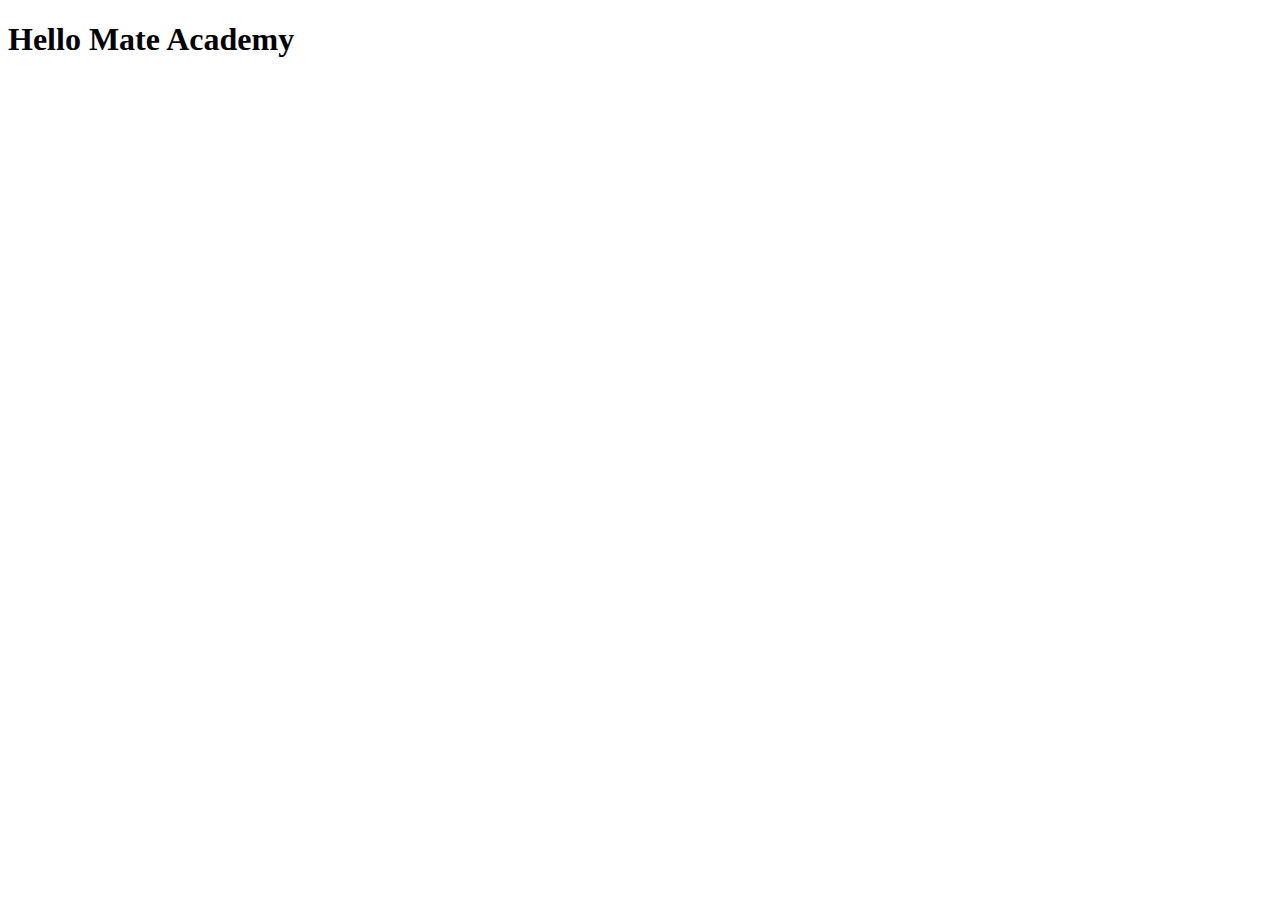
==== src/index.html @ 7ddfa558 "Initial commit" ====
<!DOCTYPE html>
<html lang="en">
  <head>
    <meta charset="UTF-8">
    <meta name="viewport" content="width=device-width, initial-scale=1.0">
    <title>Title</title>
    <link rel="stylesheet" href="./styles/main.css">
  </head>
  <body>
    <h1>Hello Mate Academy</h1>
    <script type="text/javascript" src="scripts/main.js"></script>
  </body>
</html>
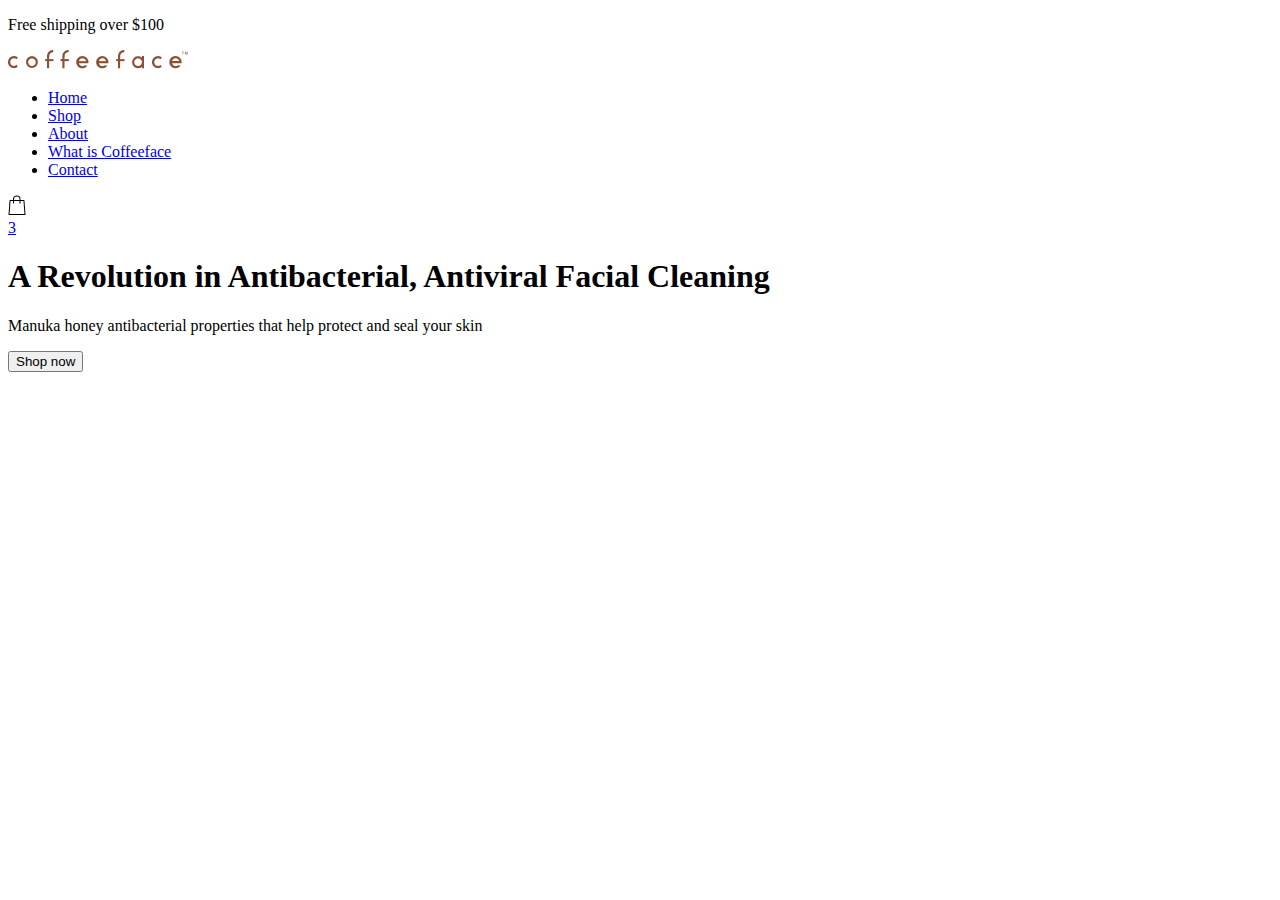
==== commit c9390bb6: "main-content added" ====
--- a/src/index.html
+++ b/src/index.html
@@ -1,13 +1,83 @@
 <!DOCTYPE html>
 <html lang="en">
-  <head>
-    <meta charset="UTF-8">
-    <meta name="viewport" content="width=device-width, initial-scale=1.0">
-    <title>Title</title>
-    <link rel="stylesheet" href="./styles/main.css">
-  </head>
-  <body>
-    <h1>Hello Mate Academy</h1>
-    <script type="text/javascript" src="scripts/main.js"></script>
-  </body>
-</html>
+
+<head>
+  <meta charset="UTF-8">
+  <meta name="viewport" content="width=device-width, initial-scale=1.0">
+  <title>Title</title>
+  <link href="https://cdn.jsdelivr.net/npm/bootstrap@5.0.1/dist/css/bootstrap.min.css" rel="stylesheet"
+    integrity="sha384-+0n0xVW2eSR5OomGNYDnhzAbDsOXxcvSN1TPprVMTNDbiYZCxYbOOl7+AMvyTG2x" crossorigin="anonymous">
+  <link rel="stylesheet" href="./styles/main.css">
+</head>
+
+<body>
+  <header class="header">
+    <div class="container">
+      <div class="row">
+        <div class="col-12">
+          <p>Free shipping over $100</p>
+        </div>
+      </div>
+    </div>
+  </header>
+  <section class="main-content">
+    <div class="container">
+      <div class="row">
+        <div class="main-content__logo col-3">
+          <a href="#">
+            <img src="./images/coffee-face-logo.png" alt="coffe-face-logo">
+          </a>
+        </div>
+        <div class="col-7">
+          <ul class="main-content__nav nav">
+            <li class="nav__item">
+              <a class="nav__link" href="#">Home</a>
+            </li>
+            <li class="nav__item">
+              <a class="nav__link" href="#">Shop</a>
+            </li>
+            <li class="nav__item">
+              <a class="nav__link" href="#">About</a>
+            </li>
+            <li class="nav__item">
+              <a class="nav__link" href="#">What is Coffeeface</a>
+            </li>
+            <li class="nav__item">
+              <a class="nav__link" href="#">Contact</a>
+            </li>
+          </ul>
+        </div>
+        <div class="col-2 main-content__cart">
+          <a href="#">
+            <img src="./images/cart.png" alt="cart-icon">
+            <div class="main-content__cart--item">
+              <span>3</span>
+            </div>
+          </a>
+        </div>
+      </div>
+      <div class="row">
+        <div class="col-7 main-content__img">
+        </div>
+        <div class="col-5 main-content__info">
+          <h1 class="main-content__header">A Revolution in Antibacterial,
+            Antiviral Facial Cleaning</h1>
+          <p class="main-content__desc">Manuka honey antibacterial properties that help protect and seal your skin</p>
+          <button class="main-content__button">Shop now</button>
+        </div>
+      </div>
+    </div>
+  </section>
+  <script src="https://code.jquery.com/jquery-3.3.1.slim.min.js"
+    integrity="sha384-q8i/X+965DzO0rT7abK41JStQIAqVgRVzpbzo5smXKp4YfRvH+8abtTE1Pi6jizo" crossorigin="anonymous">
+    </script>
+  <script src="https://cdn.jsdelivr.net/npm/@popperjs/core@2.9.2/dist/umd/popper.min.js"
+    integrity="sha384-IQsoLXl5PILFhosVNubq5LC7Qb9DXgDA9i+tQ8Zj3iwWAwPtgFTxbJ8NT4GN1R8p" crossorigin="anonymous">
+    </script>
+  <script src="https://cdn.jsdelivr.net/npm/bootstrap@5.0.1/dist/js/bootstrap.min.js"
+    integrity="sha384-Atwg2Pkwv9vp0ygtn1JAojH0nYbwNJLPhwyoVbhoPwBhjQPR5VtM2+xf0Uwh9KtT" crossorigin="anonymous">
+    </script>
+  <script type="text/javascript" src="scripts/main.js"></script>
+</body>
+
+</html>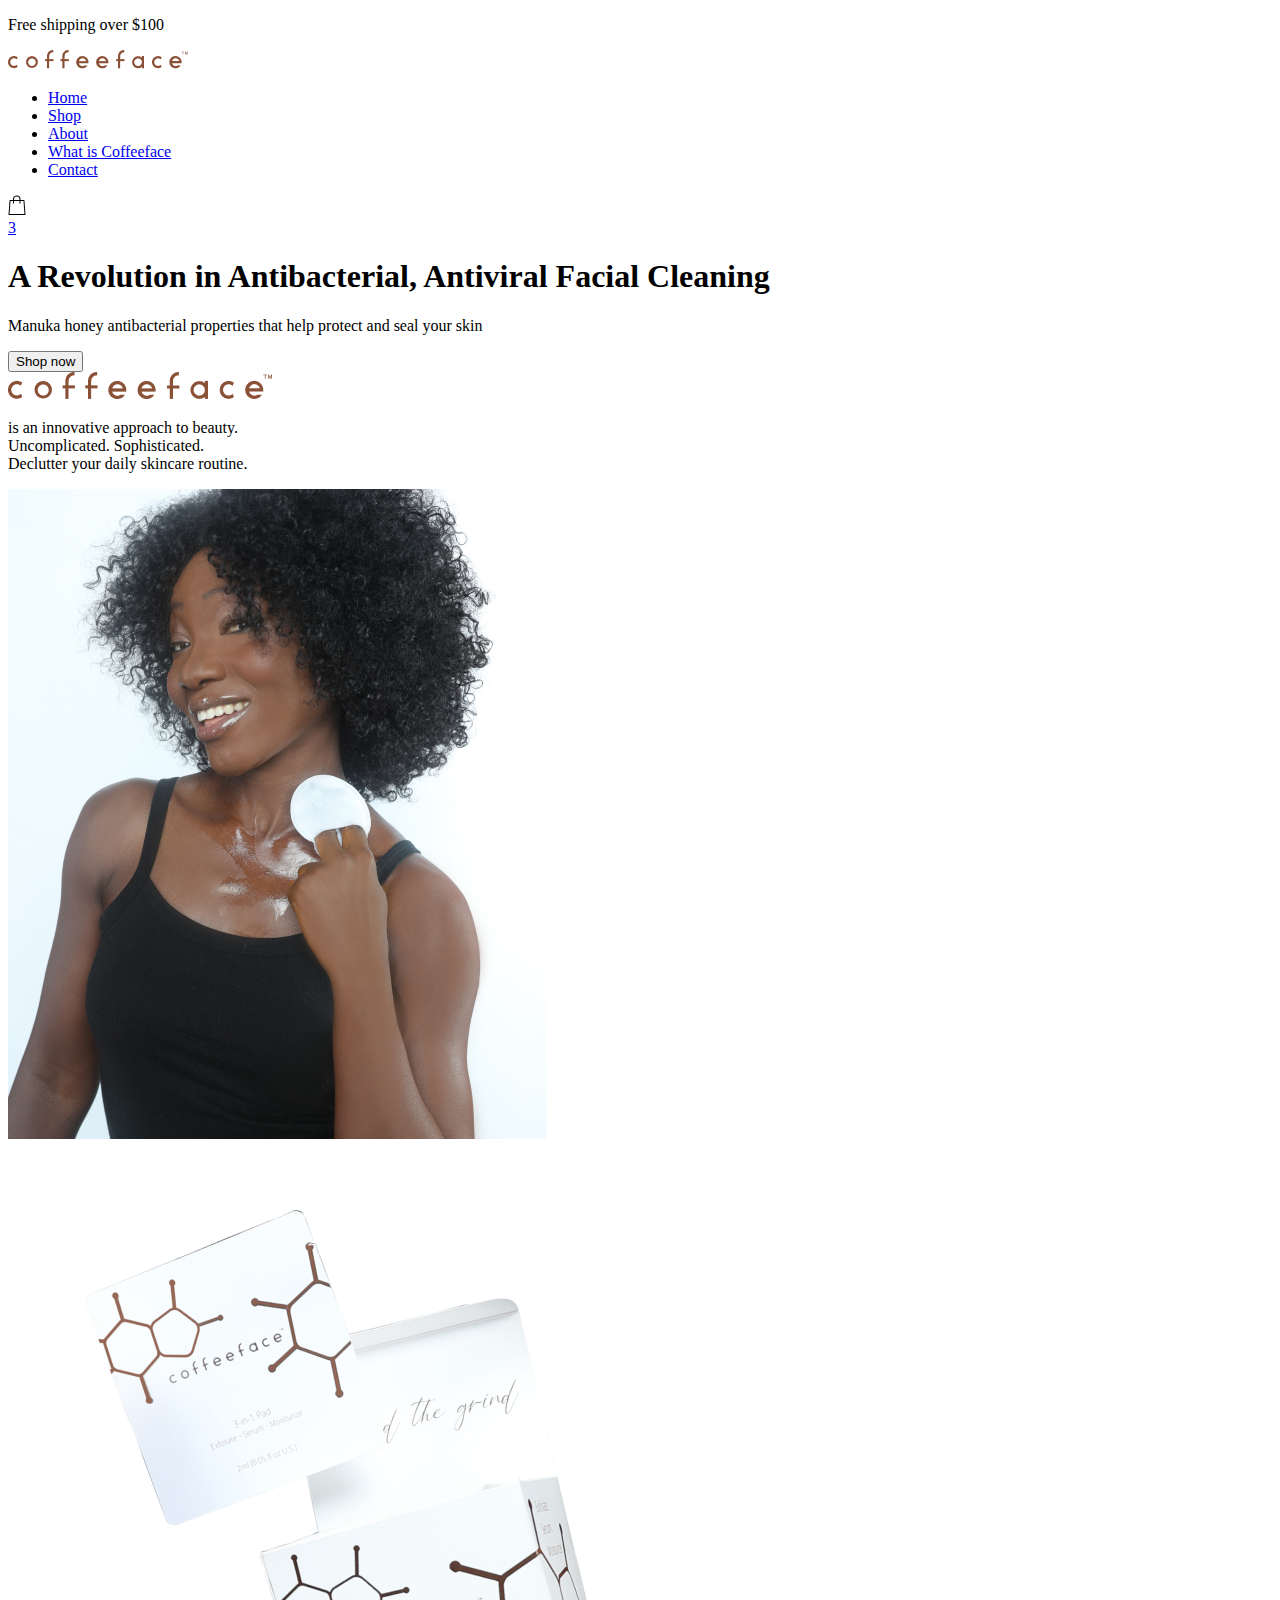
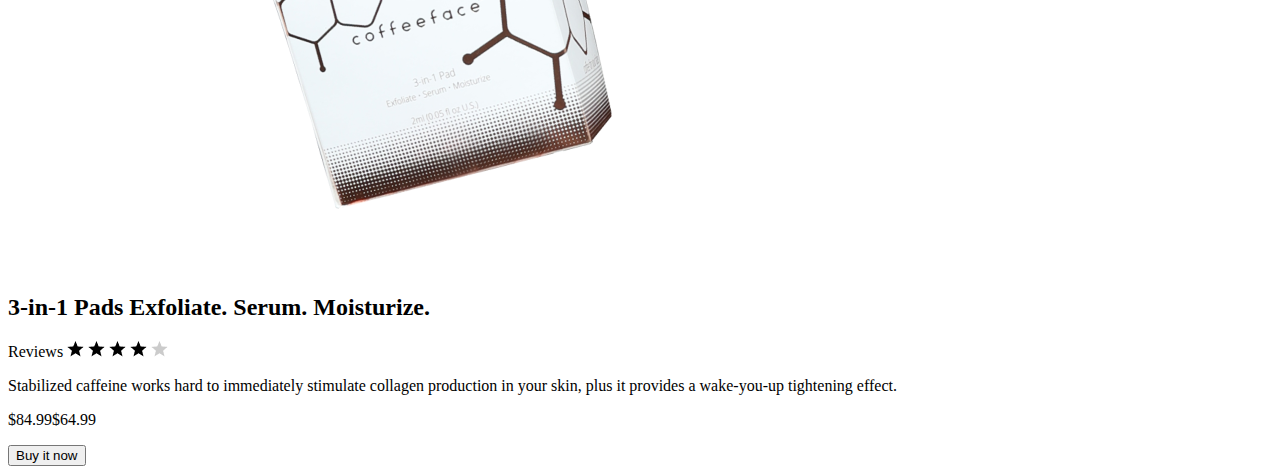
==== commit b4b72d88: "section product added" ====
--- a/src/index.html
+++ b/src/index.html
@@ -4,7 +4,7 @@
 <head>
   <meta charset="UTF-8">
   <meta name="viewport" content="width=device-width, initial-scale=1.0">
-  <title>Title</title>
+  <title>Coffee face</title>
   <link href="https://cdn.jsdelivr.net/npm/bootstrap@5.0.1/dist/css/bootstrap.min.css" rel="stylesheet"
     integrity="sha384-+0n0xVW2eSR5OomGNYDnhzAbDsOXxcvSN1TPprVMTNDbiYZCxYbOOl7+AMvyTG2x" crossorigin="anonymous">
   <link rel="stylesheet" href="./styles/main.css">
@@ -28,7 +28,7 @@
             <img src="./images/coffee-face-logo.png" alt="coffe-face-logo">
           </a>
         </div>
-        <div class="col-7">
+        <div class="col-7 main-content__nav-col">
           <ul class="main-content__nav nav">
             <li class="nav__item">
               <a class="nav__link" href="#">Home</a>
@@ -68,6 +68,65 @@
       </div>
     </div>
   </section>
+  <section class="description">
+    <div class="container">
+      <div class="row">
+        <div class="col description__info">
+          <img src="./images/coffee-face-logo-desc.png" alt="coffee-face-logo">
+          <p class="description__text">is an innovative approach to beauty. <br>
+            Uncomplicated. Sophisticated. <br>
+            Declutter your daily skincare routine.
+          </p>
+        </div>
+        <div class="col">
+          <img
+          class="description__img"
+          src="./images/desc-img.png"
+          alt="woman-photo">
+        </div>
+      </div>
+    </div>
+  </section>
+  <section class="product">
+    <div class="container">
+      <div class="row">
+        <div class="col product__img">
+          <img src="images/product-img.png" alt="product-img">
+
+        </div>
+        <div class="col product__info">
+          <h2 class="product__header">3-in-1 Pads Exfoliate. Serum. Moisturize.</h2>
+          <div class="product__review">
+            <span class="product__review--text">Reviews</span>
+            <img
+            class="product__review--star"
+            src="./images/star-active.png"
+            alt="star-active">
+            <img
+            class="product__review--star"
+            src="./images/star-active.png"
+            alt="star-active">
+            <img
+            class="product__review--star"
+            src="./images/star-active.png"
+            alt="star-active">
+            <img
+            class="product__review--star"
+            src="./images/star-active.png"
+            alt="star-active">
+            <img
+            class="product__review--star"
+            src="./images/star-non-active.png"
+            alt="star-not-active">
+          </div>
+          <p class="product__text">Stabilized caffeine works hard to immediately stimulate collagen production in your skin, plus it provides
+            a wake-you-up tightening effect.</p>
+          <p class="product__price"><span class="product__old-price">$84.99</span>$64.99</p>
+          <button class="product__button">Buy it now</button>
+        </div>
+      </div>
+    </div>
+  </section>
   <script src="https://code.jquery.com/jquery-3.3.1.slim.min.js"
     integrity="sha384-q8i/X+965DzO0rT7abK41JStQIAqVgRVzpbzo5smXKp4YfRvH+8abtTE1Pi6jizo" crossorigin="anonymous">
     </script>
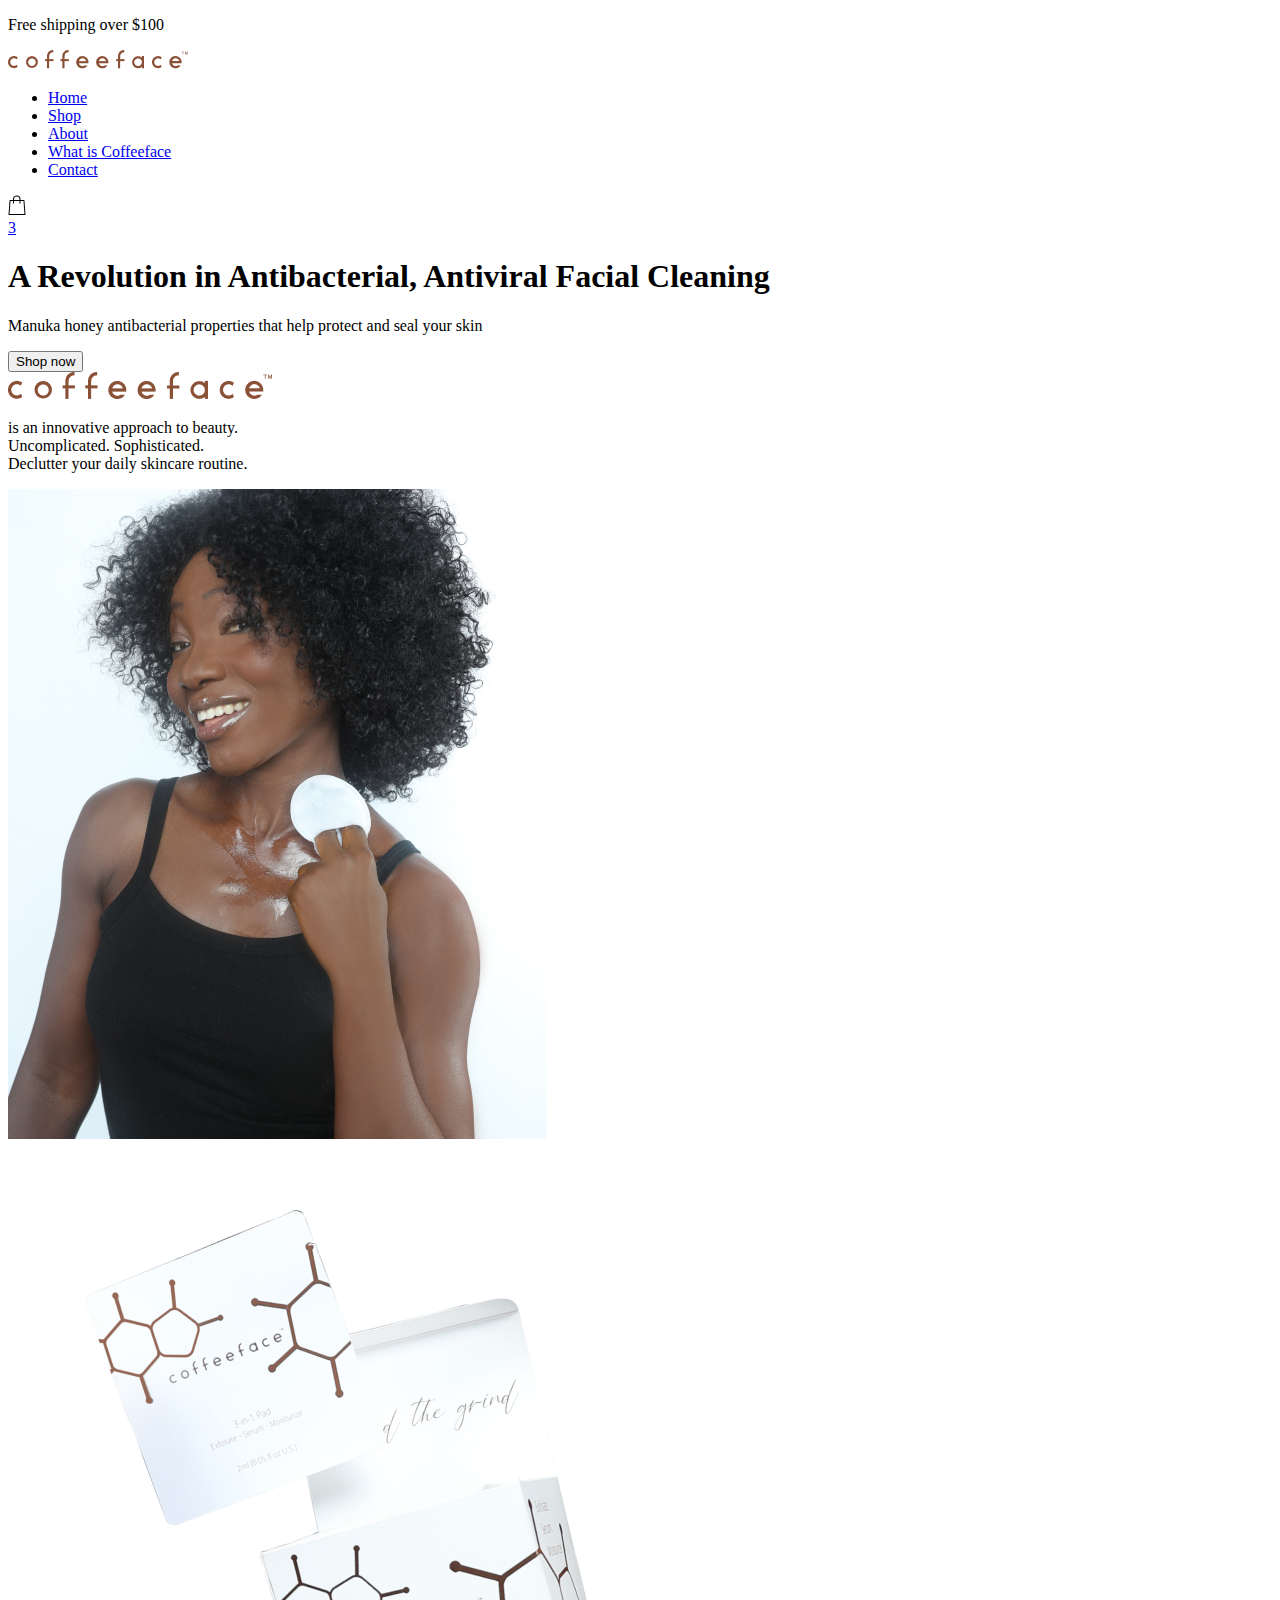
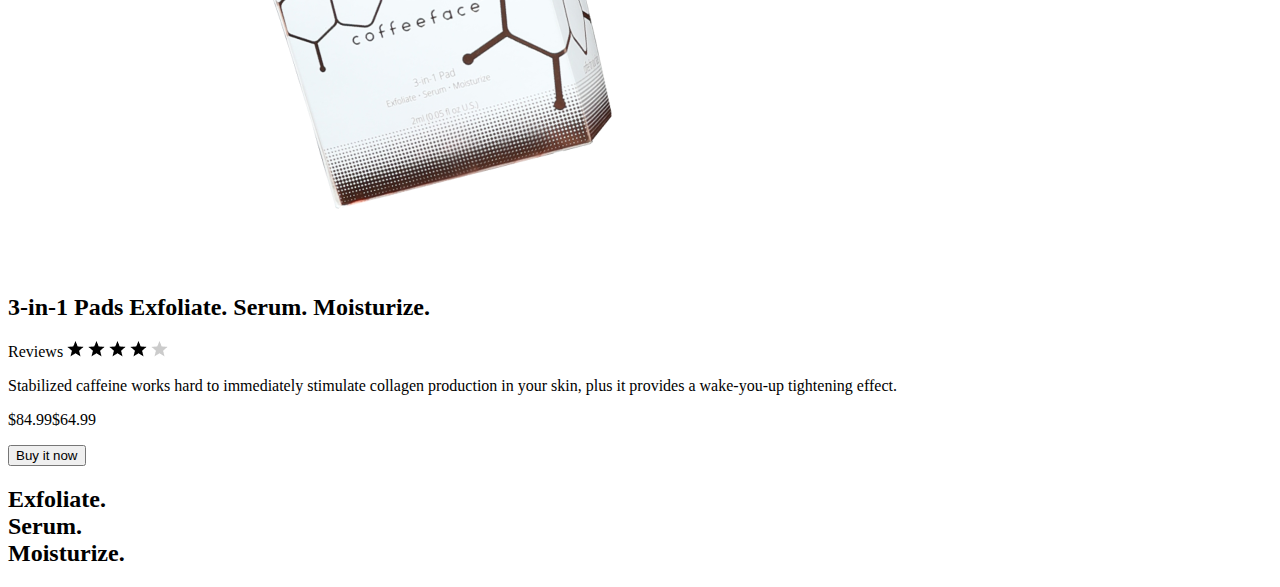
==== commit 740c737e: "promo section added" ====
--- a/src/index.html
+++ b/src/index.html
@@ -127,6 +127,15 @@
       </div>
     </div>
   </section>
+  <section class="promo">
+    <div class="container">
+      <div class="row">
+        <div class="col-12">
+          <h2 class="promo__text">Exfoliate.<br>Serum.<br>Moisturize.</h2>
+        </div>
+      </div>
+    </div>
+  </section>
   <script src="https://code.jquery.com/jquery-3.3.1.slim.min.js"
     integrity="sha384-q8i/X+965DzO0rT7abK41JStQIAqVgRVzpbzo5smXKp4YfRvH+8abtTE1Pi6jizo" crossorigin="anonymous">
     </script>
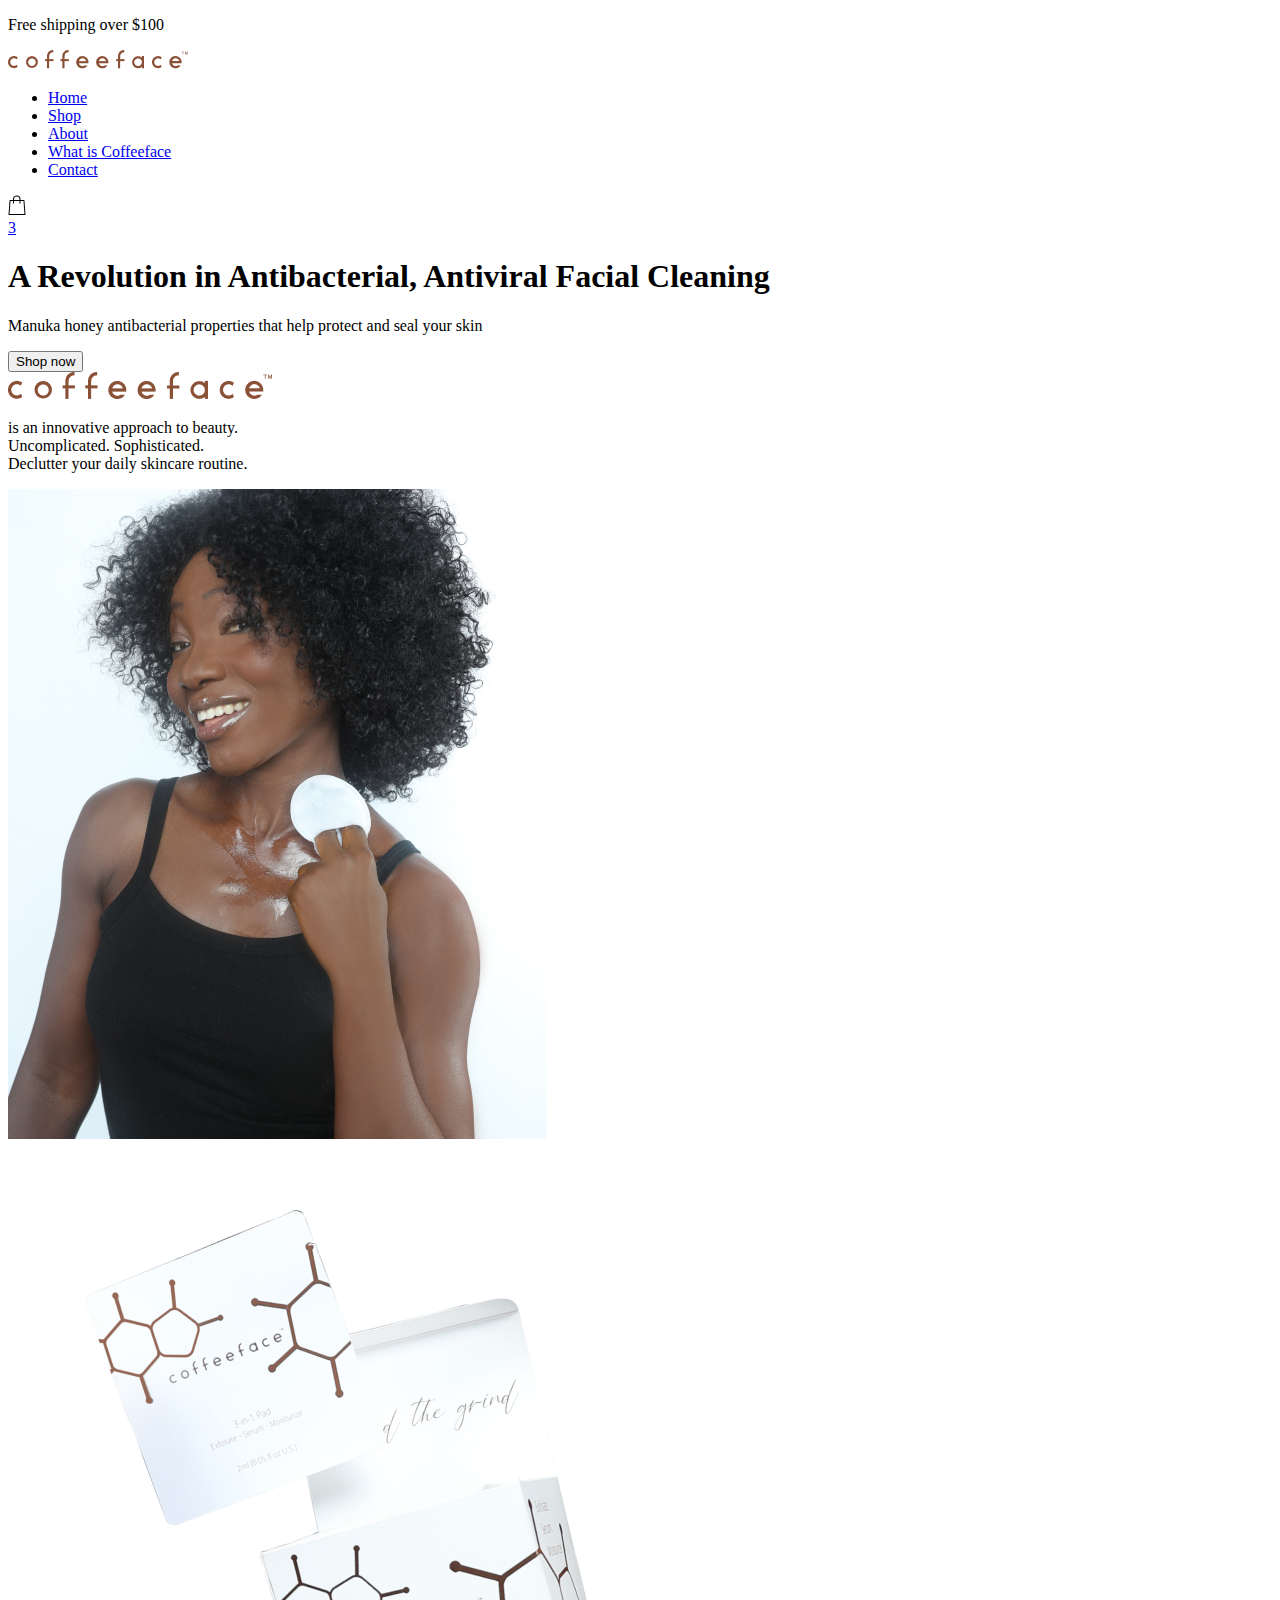
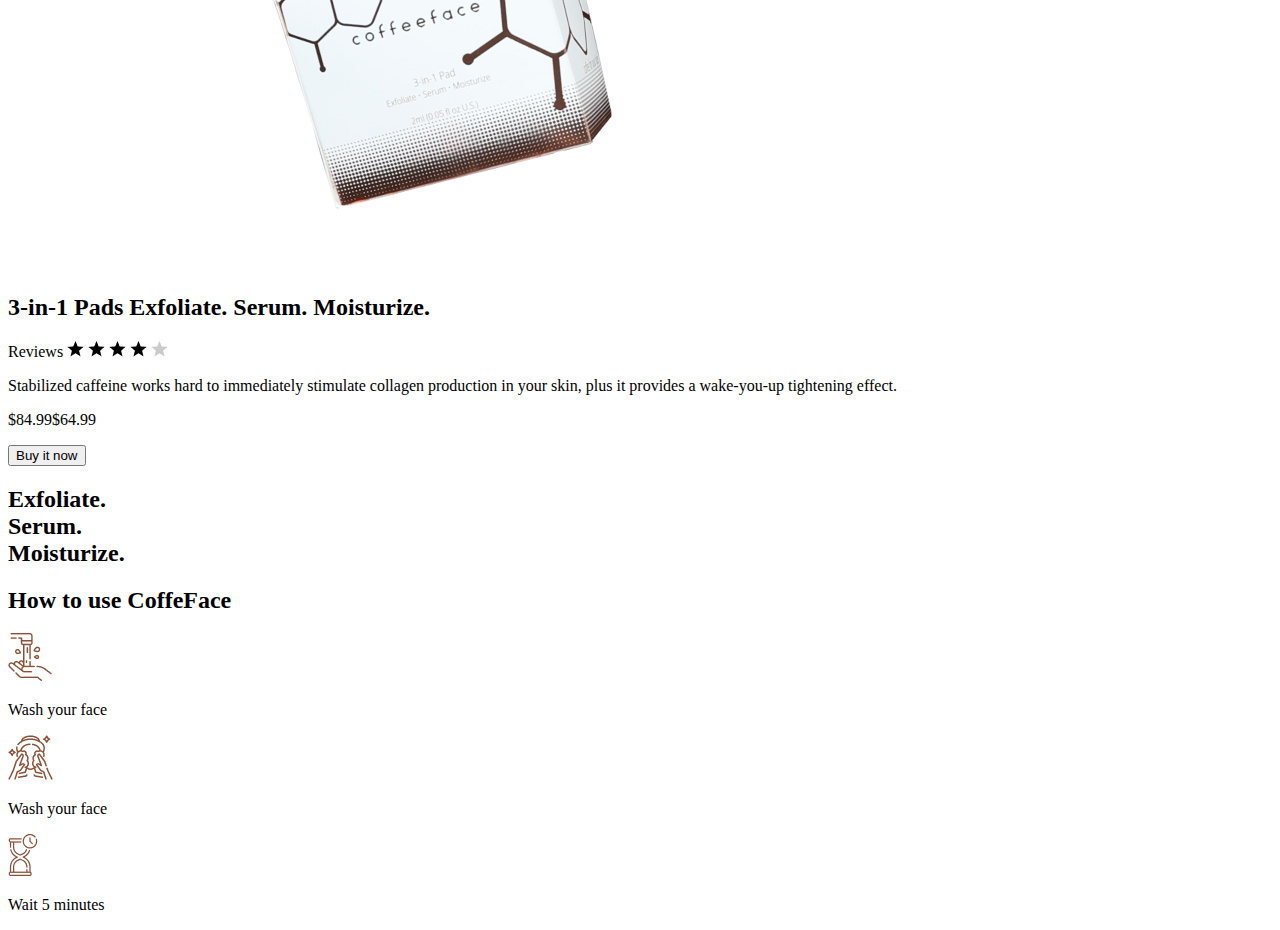
==== commit eac6db42: "how-to-use section added" ====
--- a/src/index.html
+++ b/src/index.html
@@ -136,6 +136,36 @@
       </div>
     </div>
   </section>
+  <section class="how-to-use">
+    <div class="container">
+      <div class="row">
+        <div class="col-12">
+          <h2 class="how-to-use__header">How to use CoffeFace</h2>
+        </div>
+      </div>
+      <div class="row">
+        <div class="col-4 how-to-use__step">
+          <div class="how-to-use__icons">
+            <img src="images/wash.png" alt="wash-icon">
+          </div>
+          <p class="how-to-use__desc">Wash your face</p>
+        </div>
+        <div class="col-4 how-to-use__step">
+          <div class="how-to-use__icons">
+            <img src="images/apply-on-the-skin.png" alt="apply-on-the-skin-icon">
+          </div>
+          <p class="how-to-use__desc">Wash your face</p>
+        </div>
+        <div class="col-4 how-to-use__step">
+          <div class="how-to-use__icons">
+            <img src="images/wait.png" alt="wait-icon">
+          </div>
+          <p class="how-to-use__desc">Wait 5 minutes</p>
+        </div>
+      </div>
+    </div>
+  </section>
+  <section class="testimonials"></section>
   <script src="https://code.jquery.com/jquery-3.3.1.slim.min.js"
     integrity="sha384-q8i/X+965DzO0rT7abK41JStQIAqVgRVzpbzo5smXKp4YfRvH+8abtTE1Pi6jizo" crossorigin="anonymous">
     </script>
